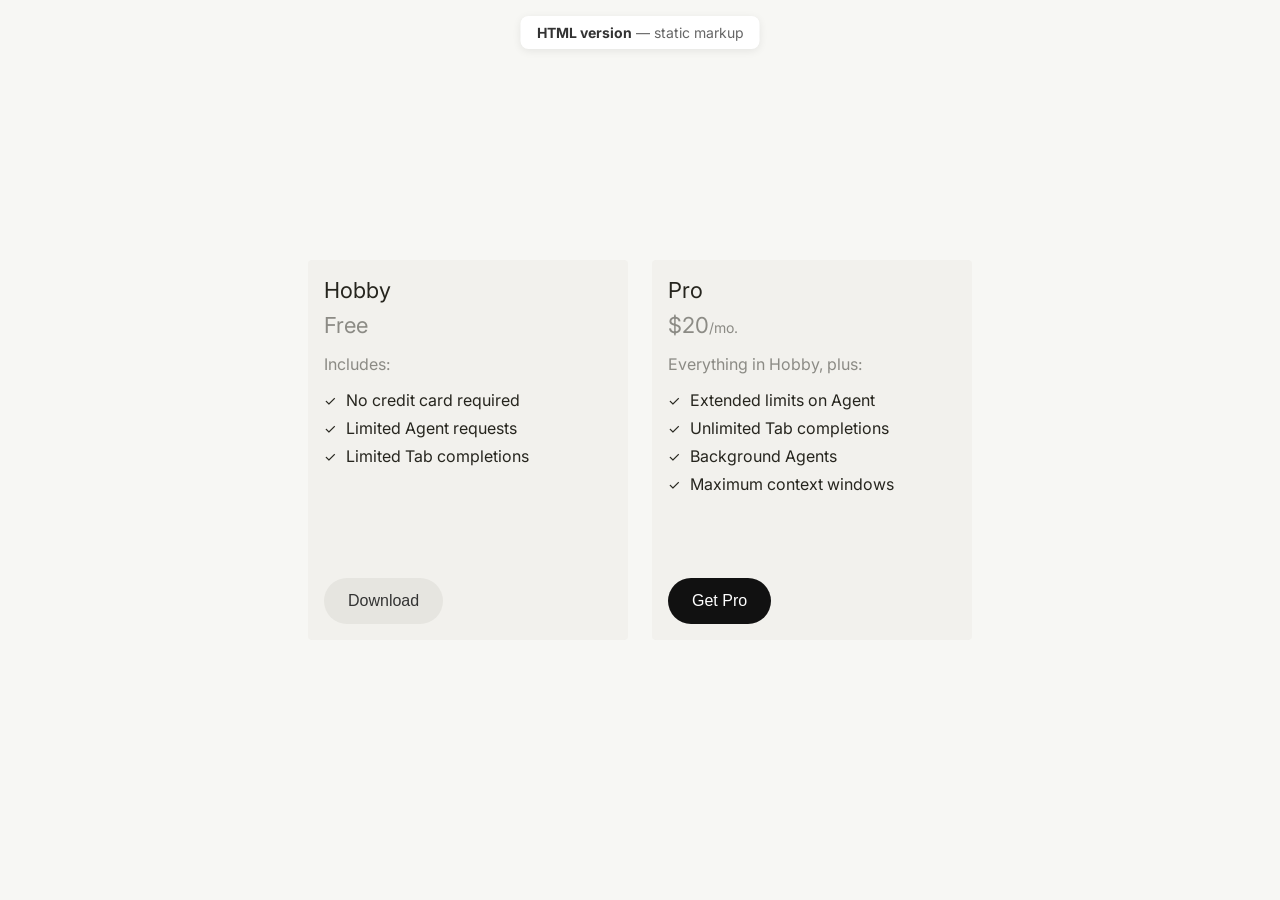
==== index.html @ 14a9d7c6 "Initial commit" ====
<!DOCTYPE html>
<html lang="en">
<head>
    <meta charset="UTF-8">
    <meta name="viewport" content="width=device-width, initial-scale=1.0">
    <title>Pricing Plans — HTML version</title>
    <link rel="preconnect" href="https://fonts.googleapis.com">
    <link rel="preconnect" href="https://fonts.gstatic.com" crossorigin>
    <link href="https://fonts.googleapis.com/css2?family=Inter:wght@400;500;600;700&display=swap" rel="stylesheet">
    <link rel="stylesheet" href="styles.css">
</head>
<body>
    <p class="page-label"><strong>HTML version</strong> — static markup</p>
    <div class="cards-container">
        <div class="card">
            <div class="card-top">
                <h3 class="card-title">Hobby</h3>
                <p class="card-price">
                    <span class="card-price-amount">Free</span>
                </p>
                <div class="card-content">
                    <p class="includes-text">Includes:</p>
                    <ul class="features-list">
                        <li>
                            <span class="checkmark">✓</span>
                            No credit card required
                        </li>
                        <li>
                            <span class="checkmark">✓</span>
                            Limited Agent requests
                        </li>
                        <li>
                            <span class="checkmark">✓</span>
                            Limited Tab completions
                        </li>
                    </ul>
                </div>
            </div>
            <button class="download-button secondary">Download</button>
        </div>
        <div class="card">
            <div class="card-top">
                <h3 class="card-title">Pro</h3>
                <p class="card-price">
                    <span class="card-price-amount">$20</span>
                    <span class="card-price-period">/mo.</span>
                </p>
                <div class="card-content">
                    <p class="includes-text">Everything in Hobby, plus:</p>
                    <ul class="features-list">
                        <li>
                            <span class="checkmark">✓</span>
                            Extended limits on Agent
                        </li>
                        <li>
                            <span class="checkmark">✓</span>
                            Unlimited Tab completions
                        </li>
                        <li>
                            <span class="checkmark">✓</span>
                            Background Agents
                        </li>
                        <li>
                            <span class="checkmark">✓</span>
                            Maximum context windows
                        </li>
                    </ul>
                </div>
            </div>
            <button class="download-button primary">Get Pro</button>
        </div>
    </div>
</body>
</html>
---- styles.css ----
* {
    margin: 0;
    padding: 0;
    box-sizing: border-box;
}

body {
    font-family: 'Inter', -apple-system, BlinkMacSystemFont, 'Segoe UI', Roboto, sans-serif;
    background-color: #f7f7f4;
    display: flex;
    justify-content: center;
    align-items: center;
    min-height: 100vh;
    padding: 20px;
}

.cards-container {
    display: flex;
    flex-direction: row;
    gap: 24px;
    flex-wrap: nowrap;
    justify-content: center;
    align-items: flex-start;
}

.card {
    display: flex;
    flex-direction: column;
    min-height: 380px;
    background-color: #f2f1ed;
    border-radius: 4px;
    padding: 16px;
    width: 320px;
    flex-shrink: 0;
}

.card-top {
    display: flex;
    flex-direction: column;
}

.card-title {
    font-size: 22px;
    line-height: 28px;
    font-weight: 400;
    color: #26251e;
    margin-bottom: 8px;
}

.card-price {
    font-size: 20px;
    color: rgba(38, 37, 30, 0.5);
    display: inline-flex;
    align-items: baseline;
}

.card-price-amount {
    font-size: 22px;
    font-weight: 400;
    color: rgba(38, 37, 30, 0.5);
}

.card-price-period {
    font-size: 14px;
    color: rgba(38, 37, 30, 0.5);
}

.card-content {
    margin-bottom: 32px;
}

.includes-text {
    font-size: 16px;
    color: rgba(38, 37, 30, 0.5);
    margin: 16px 0px;
}

.features-list {
    list-style: none;
    padding: 0;
}

.features-list li {
    display: flex;
    align-items: center;
    margin-bottom: 8px;
    font-size: 16px;
    color: #26251e;
}

.checkmark {
    color: #26251e;
    font-size: 14px;
    margin-right: 10px;
    font-weight: 400;
}

.download-button {
    margin-top: auto;
    width: fit-content;
    background-color: #e6e5e0;
    border: none;
    border-radius: 999px;
    padding: 14px 24px;
    font-size: 16px;
    font-weight: 500;
    color: #333;
    cursor: pointer;
    transition: background-color 0.2s ease;
}

.download-button:hover {
    background-color: #D8D6CE;
}

.download-button:active {
    background-color: #D8D6CE;
}

.download-button.primary {
    background-color: #111;
    color: #fff;
}

.download-button.primary:hover {
    background-color: #333;
}

.download-button.primary:active {
    background-color: #333;
}

.page-label {
    position: fixed;
    top: 16px;
    left: 50%;
    transform: translateX(-50%);
    font-size: 14px;
    color: #666;
    background: #fff;
    padding: 8px 16px;
    border-radius: 8px;
    box-shadow: 0 2px 8px rgba(0,0,0,0.08);
}

.page-label strong {
    color: #333;
}
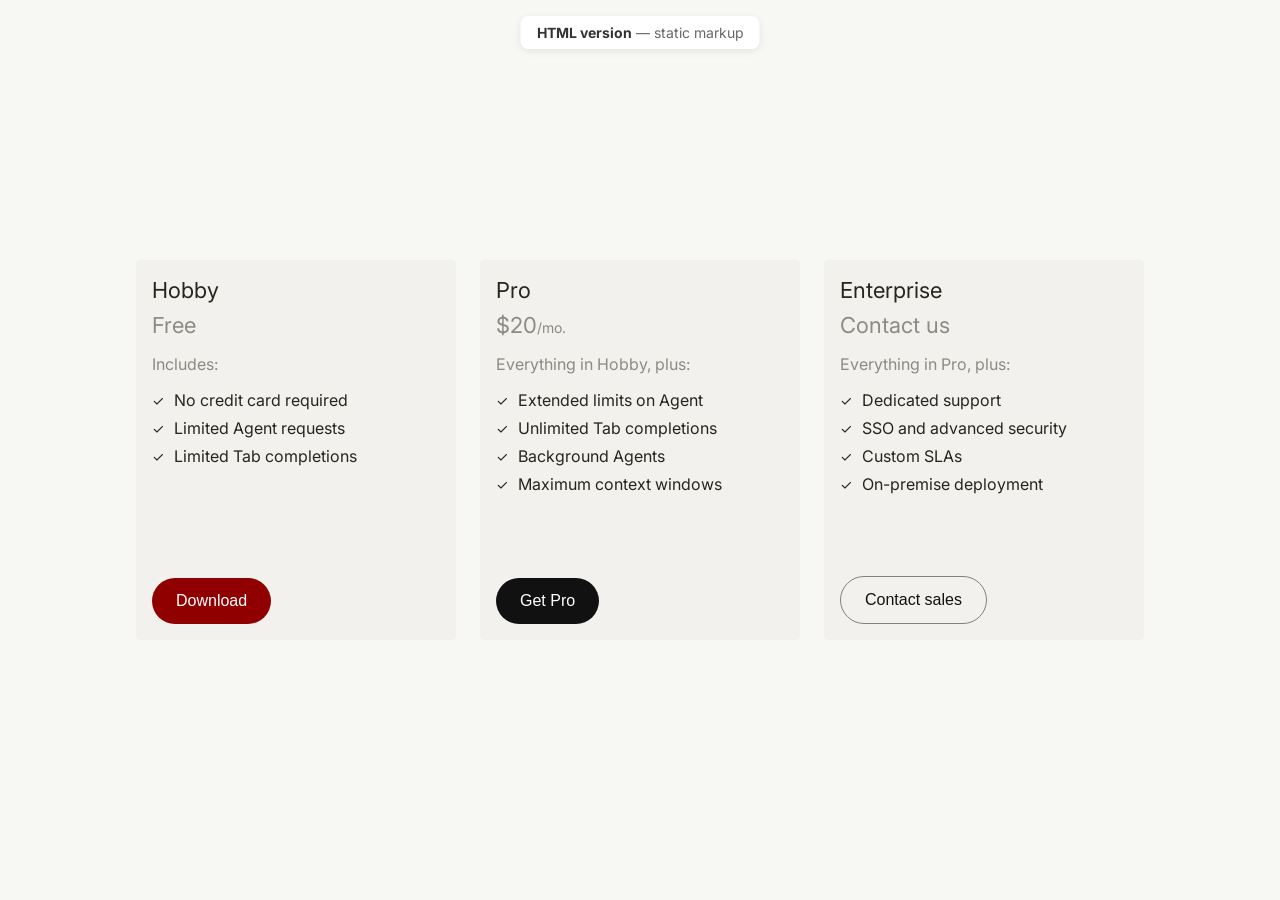
==== commit 946213bb: "Added comments and a card Add comments to index.html and styles.css and a new card Enterprise to ind" ====
--- a/index.html
+++ b/index.html
@@ -1,17 +1,25 @@
 <!DOCTYPE html>
 <html lang="en">
 <head>
+    <!-- Character encoding for correct text display -->
     <meta charset="UTF-8">
+    <!-- Responsive: scales layout on mobile -->
     <meta name="viewport" content="width=device-width, initial-scale=1.0">
     <title>Pricing Plans — HTML version</title>
+    <!-- Preconnect speeds up font loading -->
     <link rel="preconnect" href="https://fonts.googleapis.com">
     <link rel="preconnect" href="https://fonts.gstatic.com" crossorigin>
+    <!-- Inter: weights 400, 500, 600, 700 -->
     <link href="https://fonts.googleapis.com/css2?family=Inter:wght@400;500;600;700&display=swap" rel="stylesheet">
     <link rel="stylesheet" href="styles.css">
 </head>
 <body>
+    <!-- Version badge: fixed at top center -->
     <p class="page-label"><strong>HTML version</strong> — static markup</p>
+
+    <!-- Pricing cards: horizontal row, centered -->
     <div class="cards-container">
+        <!-- Card 1: Hobby (free tier) -->
         <div class="card">
             <div class="card-top">
                 <h3 class="card-title">Hobby</h3>
@@ -38,6 +46,8 @@
             </div>
             <button class="download-button secondary">Download</button>
         </div>
+
+        <!-- Card 2: Pro (paid tier) -->
         <div class="card">
             <div class="card-top">
                 <h3 class="card-title">Pro</h3>
@@ -69,6 +79,38 @@
             </div>
             <button class="download-button primary">Get Pro</button>
         </div>
+
+        <!-- Card 3: Enterprise (team/org tier) -->
+        <div class="card">
+            <div class="card-top">
+                <h3 class="card-title">Enterprise</h3>
+                <p class="card-price">
+                    <span class="card-price-amount">Contact us</span>
+                </p>
+                <div class="card-content">
+                    <p class="includes-text">Everything in Pro, plus:</p>
+                    <ul class="features-list">
+                        <li>
+                            <span class="checkmark">✓</span>
+                            Dedicated support
+                        </li>
+                        <li>
+                            <span class="checkmark">✓</span>
+                            SSO and advanced security
+                        </li>
+                        <li>
+                            <span class="checkmark">✓</span>
+                            Custom SLAs
+                        </li>
+                        <li>
+                            <span class="checkmark">✓</span>
+                            On-premise deployment
+                        </li>
+                    </ul>
+                </div>
+            </div>
+            <button class="download-button outline">Contact sales</button>
+        </div>
     </div>
 </body>
 </html>
--- a/styles.css
+++ b/styles.css
@@ -1,9 +1,15 @@
+/* ============================================
+   Reset & base
+   ============================================ */
+
+/* Remove default margins/padding; border-box for predictable widths */
 * {
     margin: 0;
     padding: 0;
     box-sizing: border-box;
 }
 
+/* Page: centered content, full-height, warm off-white background */
 body {
     font-family: 'Inter', -apple-system, BlinkMacSystemFont, 'Segoe UI', Roboto, sans-serif;
     background-color: #f7f7f4;
@@ -14,6 +20,11 @@
     padding: 20px;
 }
 
+/* ============================================
+   Cards layout
+   ============================================ */
+
+/* Wrapper: horizontal row of cards, 24px gap */
 .cards-container {
     display: flex;
     flex-direction: row;
@@ -23,6 +34,7 @@
     align-items: flex-start;
 }
 
+/* Single card: column layout, fixed width, cream background */
 .card {
     display: flex;
     flex-direction: column;
@@ -34,11 +46,13 @@
     flex-shrink: 0;
 }
 
+/* Top section: title, price, features (no button) */
 .card-top {
     display: flex;
     flex-direction: column;
 }
 
+/* Plan name (e.g. Hobby, Pro) */
 .card-title {
     font-size: 22px;
     line-height: 28px;
@@ -47,6 +61,7 @@
     margin-bottom: 8px;
 }
 
+/* Price row: amount + optional period aligned on baseline */
 .card-price {
     font-size: 20px;
     color: rgba(38, 37, 30, 0.5);
@@ -60,21 +75,25 @@
     color: rgba(38, 37, 30, 0.5);
 }
 
+/* e.g. “/mo.” — smaller, muted */
 .card-price-period {
     font-size: 14px;
     color: rgba(38, 37, 30, 0.5);
 }
 
+/* Spacer above the CTA so button sits at card bottom */
 .card-content {
     margin-bottom: 32px;
 }
 
+/* “Includes:” / “Everything in Hobby, plus:” — muted intro text */
 .includes-text {
     font-size: 16px;
     color: rgba(38, 37, 30, 0.5);
     margin: 16px 0px;
 }
 
+/* Feature list: no bullets, vertical spacing */
 .features-list {
     list-style: none;
     padding: 0;
@@ -88,6 +107,7 @@
     color: #26251e;
 }
 
+/* Checkmark (✓) before each feature */
 .checkmark {
     color: #26251e;
     font-size: 14px;
@@ -95,6 +115,11 @@
     font-weight: 400;
 }
 
+/* ============================================
+   Buttons
+   ============================================ */
+
+/* Base: pill shape, push to bottom of card via margin-top: auto */
 .download-button {
     margin-top: auto;
     width: fit-content;
@@ -104,32 +129,72 @@
     padding: 14px 24px;
     font-size: 16px;
     font-weight: 500;
-    color: #333;
+    color: #fff;
     cursor: pointer;
     transition: background-color 0.2s ease;
 }
 
 .download-button:hover {
-    background-color: #D8D6CE;
+    background-color: #a7a6a2;
+    color: #fff;
 }
 
 .download-button:active {
     background-color: #D8D6CE;
 }
 
+/* Primary: dark fill (main CTA) */
 .download-button.primary {
     background-color: #111;
-    color: #fff;
 }
 
 .download-button.primary:hover {
     background-color: #333;
+    color: #fff;
 }
 
 .download-button.primary:active {
     background-color: #333;
 }
 
+/* Outline: transparent with border */
+.download-button.outline {
+    background-color: transparent;
+    border: 1px solid #82837c;
+    color: #111;
+}
+
+.download-button.outline:hover {
+    border: 1px solid #910000;
+    color: #910000;
+}
+
+.download-button.outline:active {
+    border: 1px solid #910000;
+    color: #910000;
+}
+
+/* Secondary: red fill (e.g. Download on free tier) */
+.download-button.secondary {
+    background-color: #910000;
+    color: #fff;
+}
+
+.download-button.secondary:hover {
+    background-color: #b10000;
+    color: #fff;
+}
+
+.download-button.secondary:active {
+    background-color: #b10000;
+    color: #fff;
+}
+
+/* ============================================
+   Page label (version badge)
+   ============================================ */
+
+/* Fixed badge at top center; light shadow */
 .page-label {
     position: fixed;
     top: 16px;
